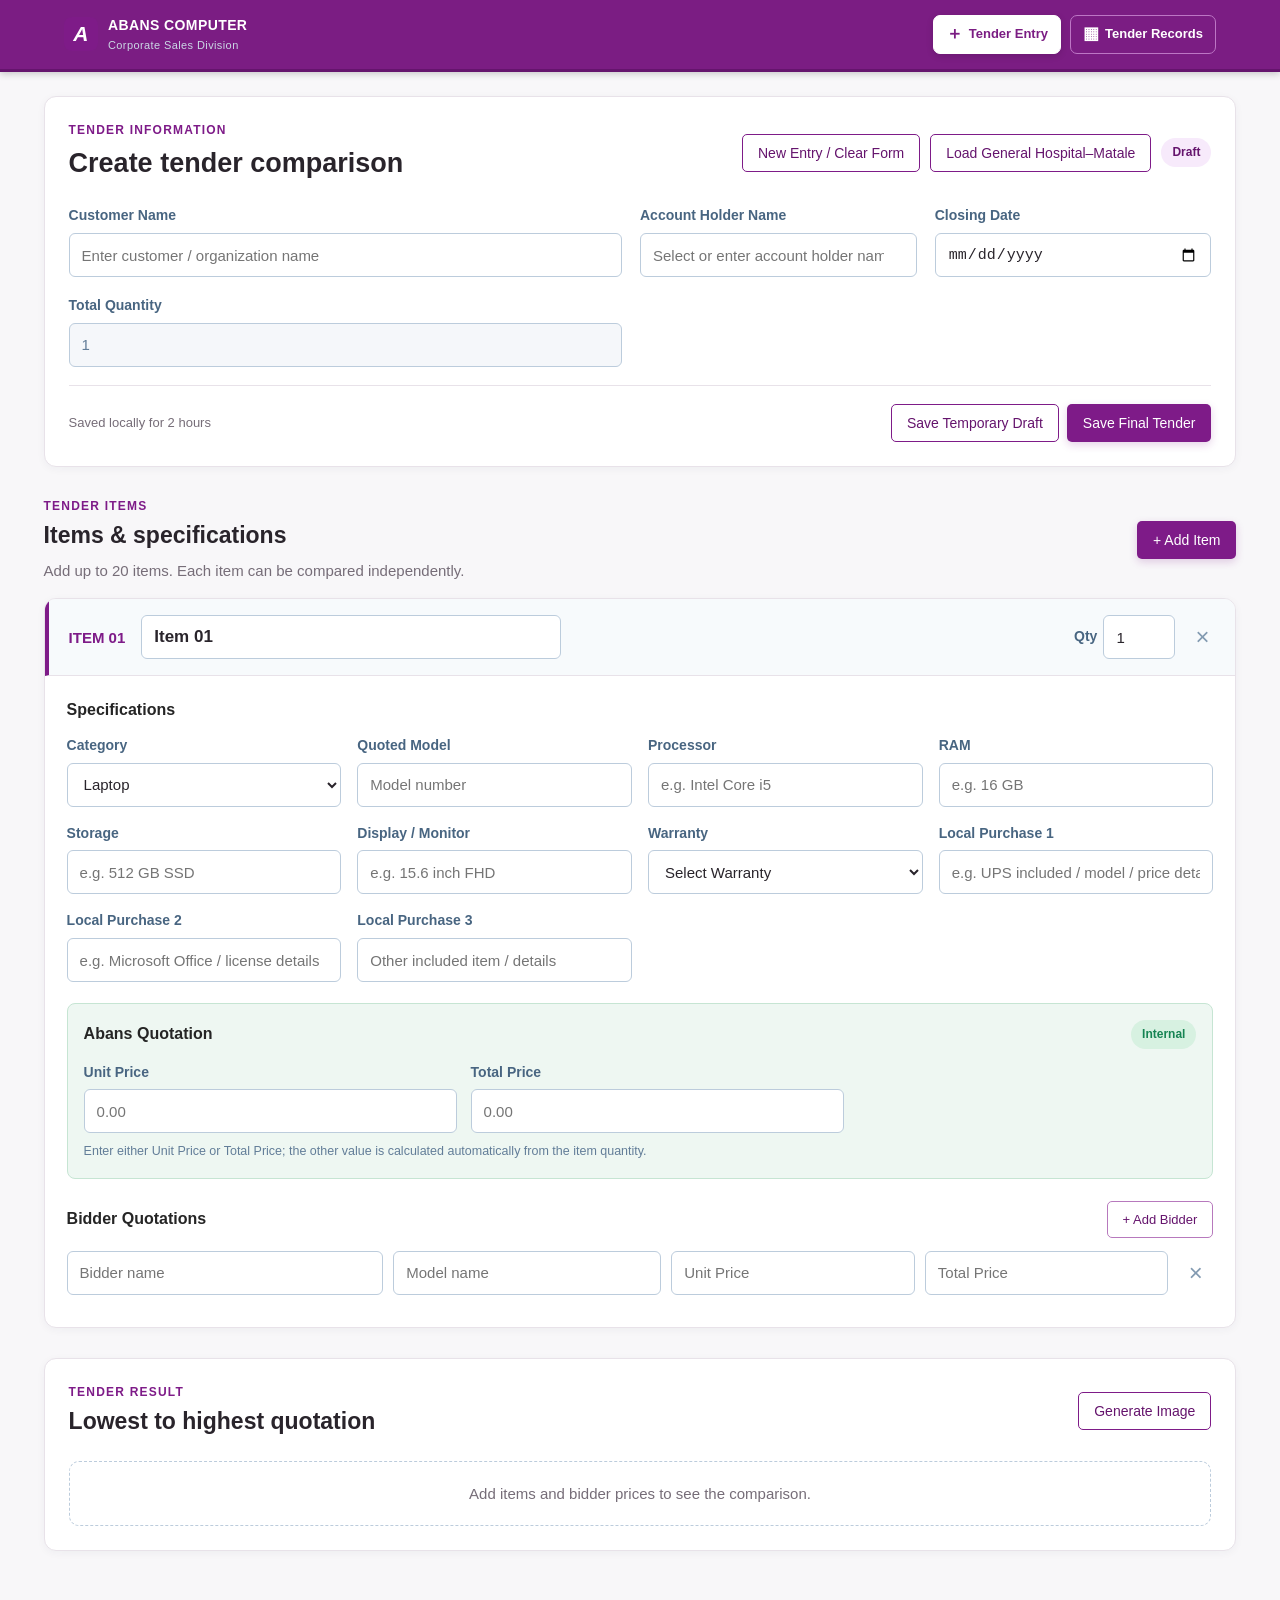
==== index.html @ 7ab719a6 "Refresh tender entry search script cache" ====
<!doctype html>
<html lang="en">
<head>
  <meta charset="UTF-8" />
  <meta name="viewport" content="width=device-width, initial-scale=1.0" />
  <title>Abans Tender Reading Management</title>
  <link rel="stylesheet" href="styles.css?v=20261028-4" />
  <link rel="stylesheet" href="abans-theme.css?v=20261028-4" />
</head>
<body>
  <header class="topbar">
    <div class="brand"><div class="brand-mark">A</div><div><strong>ABANS COMPUTER</strong><span>Corporate Sales Division</span></div></div>
  <nav class="app-title"><a class="nav-link active" href="index.html"><span>＋</span> Tender Entry</a><a class="nav-link" href="basic-report.html"><span>▦</span> Tender Records</a></nav>
  </header>

  <main>
    <section class="card details-card">
      <div class="section-heading"><div><p class="eyebrow">Tender Information</p><h1>Create tender comparison</h1></div><div class="title-actions"><button id="newEntry" class="button secondary">New Entry / Clear Form</button><button id="loadMatale" class="button secondary">Load General Hospital–Matale</button><span class="badge">Draft</span></div></div>
      <div class="details-grid">
        <label>Customer Name<input id="customerName" placeholder="Enter customer / organization name" /></label>
        <label>Account Holder Name<input id="accountHolderName" list="accountHolders" placeholder="Select or enter account holder name" /></label>
        <label>Closing Date<input id="closingDate" type="date" /></label>
        <label>Total Quantity<input id="totalQty" type="number" min="0" value="0" readonly /></label>
      </div>
      <datalist id="accountHolders"><option value="Monique"></option><option value="Mahesh"></option><option value="Vithushan"></option><option value="Keshan"></option><option value="Sathsara"></option><option value="Kanchana"></option><option value="Dinith"></option><option value="Yoshitha"></option><option value="Harsha"></option><option value="Sanula"></option><option value="Lasitha"></option><option value="Humaid"></option><option value="Thilini"></option></datalist>
      <div class="cloud-actions"><span id="cloudStatus" class="cloud-status">Saved locally for 2 hours</span><div><button id="saveDraft" class="button secondary">Save Temporary Draft</button><button id="saveFinal" class="button primary">Save Final Tender</button></div></div>
    </section>


    <section class="items-panel">
      <div class="panel-title"><div><p class="eyebrow">Tender Items</p><h2>Items & specifications</h2><p>Add up to 20 items. Each item can be compared independently.</p></div><button id="addItem" class="button primary">+ Add Item</button></div>
      <div id="items"></div>
      <div id="emptyState" class="empty"><div>▣</div><h3>No items added yet</h3><p>Start by adding the first tender item.</p></div>
    </section>

    <section class="result-card card" id="resultSection">
      <div class="section-heading"><div><p class="eyebrow">Tender Result</p><h2>Lowest to highest quotation</h2></div><button id="generateImage" class="button secondary">Generate Image</button></div>
      <div id="resultEmpty" class="empty compact"><p>Add items and bidder prices to see the comparison.</p></div>
      <div id="results"></div>
    </section>
  </main>
  <template id="itemTemplate">
    <article class="item-card">
      <div class="item-header"><div class="item-number"></div><input class="item-name" placeholder="Item name (e.g. Laptop)" /><div class="header-actions"><label class="inline-qty">Qty <input class="item-qty" type="number" min="0" value="1" /></label><button class="icon-button remove-item" title="Remove item">×</button></div></div>
      <div class="item-content">
        <div class="specs"><h3>Specifications</h3><div class="spec-grid">
<label>Category<select class="category"><option value="Laptop">Laptop</option><option value="Tab">Tab</option><option value="Desktop">Desktop</option><option value="AIO">AIO (All-in-One PC)</option><option value="Smart Board">Smart Board</option><option value="UPS">UPS</option><option value="Office">Office / Microsoft Office</option><option value="Quote Model">Quote Model</option></select></label>
          <label>Quoted Model<input class="model" placeholder="Model number" /></label>
          <label>Processor<input class="processor" placeholder="e.g. Intel Core i5" /></label>
          <label>RAM<input class="ram" placeholder="e.g. 16 GB" /></label>
          <label>Storage<input class="storage" placeholder="e.g. 512 GB SSD" /></label>
          <label>Display / Monitor<input class="display" placeholder="e.g. 15.6 inch FHD" /></label>
          <label>Warranty<select class="warranty"><option value="">Select Warranty</option><option value="1 Year">1 Year</option><option value="2 Years">2 Years</option><option value="3 Years">3 Years</option><option value="4 Years">4 Years</option><option value="5 Years">5 Years</option><option value="1 Year Comprehensive">1 Year Comprehensive</option><option value="2 Years Comprehensive">2 Years Comprehensive</option><option value="3 Years Comprehensive">3 Years Comprehensive</option><option value="4 Years Comprehensive">4 Years Comprehensive</option><option value="5 Years Comprehensive">5 Years Comprehensive</option></select></label>
          <label>Local Purchase 1<input class="local-purchase-1" placeholder="e.g. UPS included / model / price details" /></label>
          <label>Local Purchase 2<input class="local-purchase-2" placeholder="e.g. Microsoft Office / license details" /></label>
          <label>Local Purchase 3<input class="local-purchase-3" placeholder="Other included item / details" /></label>
        </div></div>
        <div class="price-block abans-block"><div class="subheading"><h3>Abans Quotation</h3><span>Internal</span></div><div class="price-grid two-columns"><label>Unit Price<input class="abans-unit" type="number" min="0" step="0.01" placeholder="0.00" /></label><label>Total Price<input class="abans-total" type="number" min="0" step="0.01" placeholder="0.00" /></label></div><small>Enter either Unit Price or Total Price; the other value is calculated automatically from the item quantity.</small></div>
        <div class="bidders"><div class="subheading"><h3>Bidder Quotations</h3><button class="button small add-bidder">+ Add Bidder</button></div><div class="bidder-list"></div></div>
      </div>
    </article>
  </template>
  <template id="bidderTemplate"><div class="bidder-row"><input class="bidder-name" placeholder="Bidder name" /><input class="bidder-model" placeholder="Model name" /><input class="bidder-unit" type="number" min="0" step="0.01" placeholder="Unit Price" /><input class="bidder-total" type="number" min="0" step="0.01" placeholder="Total Price" /><button class="icon-button remove-bidder" title="Remove bidder">×</button></div></template>
  <script src="app.js?v=20261028-4"></script>
</body>
</html>
---- styles.css ----
:root{--navy:#102a43;--blue:#1769aa;--soft:#f4f7fb;--line:#dce4ed;--text:#243b53;--muted:#627d98;--green:#16794f;--gold:#b7791f}*{box-sizing:border-box}body{margin:0;background:var(--soft);color:var(--text);font:14px/1.45 "Segoe UI",Arial,sans-serif}.topbar{height:72px;background:var(--navy);color:#fff;display:flex;align-items:center;justify-content:space-between;padding:0 max(5vw,28px);box-shadow:0 2px 7px #0003}.brand{display:flex;align-items:center;gap:10px;letter-spacing:.4px}.brand strong{display:block;font-size:14px}.brand span{display:block;font-size:11px;color:#cbd7e5}.brand-mark{width:34px;height:34px;border-radius:7px;background:#e83332;display:grid;place-items:center;font-weight:800;font-size:21px;font-style:italic}.app-title{font-size:17px;font-weight:600}main{max-width:1200px;margin:28px auto 70px;padding:0 22px}.card,.item-card{background:#fff;border:1px solid var(--line);border-radius:12px;box-shadow:0 2px 8px #102a430b}.details-card,.result-card{padding:24px}.section-heading,.panel-title,.item-header,.subheading{display:flex;justify-content:space-between;align-items:center;gap:16px}.section-heading{margin-bottom:21px}.eyebrow{text-transform:uppercase;letter-spacing:1.2px;font-weight:700;color:var(--blue);font-size:11px;margin:0 0 3px}h1,h2,h3,p{margin-top:0}h1{font-size:22px;margin-bottom:0}h2{font-size:19px;margin:0}.badge,.subheading span{background:#e6f1fb;color:var(--blue);font-weight:600;font-size:12px;border-radius:20px;padding:5px 11px}.details-grid{display:grid;grid-template-columns:2fr 1fr 1fr;gap:16px}label{display:grid;gap:6px;font-weight:600;color:#486581;font-size:12px}input,select{width:100%;height:39px;border:1px solid #bcccdc;border-radius:6px;padding:8px 10px;background:#fff;color:var(--text);font:14px inherit;font-weight:400}input:focus,select:focus{outline:2px solid #90cdf4;border-color:var(--blue)}input[readonly]{background:#f5f7fa;color:#627d98}.items-panel{margin:30px 0}.panel-title{margin-bottom:16px}.panel-title p:not(.eyebrow){color:var(--muted);margin:5px 0 0}.button{border:1px solid transparent;padding:9px 14px;border-radius:6px;font:600 13px inherit;cursor:pointer}.primary{background:var(--blue);color:#fff}.secondary{background:#fff;border-color:#bcccdc;color:var(--navy)}.small{padding:6px 10px;font-size:12px;background:#fff;border-color:#9fb3c8;color:var(--blue)}.item-card{margin-bottom:18px;overflow:hidden}.item-header{background:#f7fafc;padding:14px 18px;border-bottom:1px solid var(--line)}.item-number{font-weight:700;color:var(--blue);white-space:nowrap}.item-name{max-width:420px;margin-right:auto;font-size:15px;font-weight:600}.header-actions{display:flex;align-items:center;gap:14px}.inline-qty{display:flex;align-items:center;gap:6px;white-space:nowrap}.inline-qty input{width:72px;height:32px}.icon-button{border:0;background:transparent;color:#829ab1;font-size:24px;line-height:1;cursor:pointer;padding:3px 6px}.remove-item:hover,.remove-bidder:hover{color:#d64545}.item-content{padding:20px}.specs h3,.price-block h3,.bidders h3{font-size:14px;margin:0;color:var(--navy)}.spec-grid{display:grid;grid-template-columns:repeat(4,1fr);gap:14px;margin-top:12px}.price-block{border-radius:8px;padding:16px;margin-top:21px}.abans-block{background:#eef7f2;border:1px solid #c6e5d3}.subheading{margin-bottom:13px}.subheading span{background:#d7f1e1;color:var(--green)}.price-grid{display:grid;grid-template-columns:repeat(3,1fr);gap:14px}.two-columns{grid-template-columns:repeat(2,1fr);max-width:760px}.price-block small{color:#627d98;margin-top:9px;display:block}.bidders{margin-top:22px}.bidder-row{display:grid;grid-template-columns:1.3fr 1.1fr 1fr 1fr 35px;gap:10px;margin-bottom:10px;align-items:center}.empty{background:#fff;border:1px dashed #bcccdc;border-radius:10px;text-align:center;padding:38px;color:var(--muted)}.empty div{font-size:28px;color:#9fb3c8}.empty h3{margin:4px 0}.compact{padding:20px}.compact p{margin:0}.result-item{border:1px solid var(--line);border-radius:8px;margin:14px 0;overflow:hidden}.result-title{background:#f7fafc;padding:12px 16px;font-weight:700;display:flex;justify-content:space-between}.result-title span{font-weight:400;color:var(--muted)}.result-table{width:100%;border-collapse:collapse}.result-table th{background:#f9fbfd;text-align:left;font-size:11px;text-transform:uppercase;letter-spacing:.5px;color:#627d98}.result-table th,.result-table td{padding:11px 15px;border-bottom:1px solid #edf2f7}.result-table tr:last-child td{border-bottom:0}.money{text-align:right}.lowest{color:var(--green);font-weight:700}.rank{display:inline-grid;place-items:center;min-width:28px;height:23px;margin-right:7px;border-radius:4px;background:#e7eef7;color:var(--navy);font-size:11px;font-weight:800}.rank-l1{background:#d7f1e1;color:var(--green)}.gap-positive{color:#c05621;font-weight:600}.gap-negative{color:var(--green);font-weight:600}@media(max-width:760px){.topbar{padding:0 16px}.app-title{display:none}main{padding:0 14px}.details-grid,.spec-grid,.price-grid{grid-template-columns:1fr 1fr}.bidder-row{grid-template-columns:1fr 1fr 36px}.bidder-unit,.bidder-total{grid-column:auto}.item-header{flex-wrap:wrap}.item-name{order:3;min-width:100%}}@media(max-width:450px){.details-grid,.spec-grid,.price-grid{grid-template-columns:1fr}.result-table{font-size:12px}.result-table th,.result-table td{padding:8px}.result-table th:nth-child(2),.result-table td:nth-child(2){display:none}}
:root{--navy:#102a43;--blue:#1769aa;--soft:#f4f7fb;--line:#dce4ed;--text:#243b53;--muted:#627d98;--green:#16794f}.details-card,.result-card,.cloud-card{padding:24px}.cloud-actions{display:flex;justify-content:space-between;align-items:center;gap:14px;margin-top:18px;padding-top:18px;border-top:1px solid var(--line)}.cloud-actions .button+.button{margin-left:8px}.cloud-status{color:var(--muted);font-size:12px}.cloud-card{margin-top:20px;background:#fff;border:1px solid var(--line);border-radius:12px;box-shadow:0 2px 8px #102a430b}.report-summary{display:flex;gap:20px;flex-wrap:wrap;background:#f7fafc;border-radius:8px;padding:13px 15px;color:var(--muted)}.report-summary strong{color:var(--navy)}.cloud-records{margin-top:13px}.cloud-record{display:flex;align-items:center;justify-content:space-between;gap:12px;border-bottom:1px solid var(--line);padding:12px 4px}.cloud-record:last-child{border-bottom:0}.cloud-record p{margin:3px 0 0;color:var(--muted);font-size:12px}.status-final,.status-draft{font-size:11px;font-weight:700;border-radius:12px;padding:4px 8px}.status-final{color:var(--green);background:#d7f1e1}.status-draft{color:#b7791f;background:#fef3c7}@media(max-width:760px){.cloud-actions{align-items:flex-start;flex-direction:column}}
:root{--navy:#102a43;--blue:#1769aa;--soft:#f4f7fb;--line:#dce4ed;--text:#243b53;--muted:#627d98;--green:#16794f}.report-dashboard{padding:24px}.dashboard-note{margin:5px 0 0;color:var(--muted)}.report-filters{display:grid;grid-template-columns:2fr 1fr 1fr 1fr auto;gap:10px;margin-bottom:18px}.report-summary{display:grid;grid-template-columns:repeat(4,1fr);gap:1px;padding:0;background:var(--line);overflow:hidden}.report-summary span{background:#f7fafc;padding:14px 16px;color:var(--muted)}.report-summary strong{display:block;font-size:22px;color:var(--navy);margin-bottom:2px}.analytics-grid{display:grid;grid-template-columns:1fr 1.5fr;gap:16px;margin-top:16px}.analytics-card{border:1px solid var(--line);border-radius:9px;padding:16px}.analytics-card h3{font-size:14px;margin-bottom:14px}.bar-chart{display:grid;gap:13px}.bar-row{display:grid;grid-template-columns:70px 1fr 42px;align-items:center;gap:9px;font-size:12px;color:var(--muted)}.bar-track{height:10px;border-radius:10px;background:#edf2f7;overflow:hidden}.bar-fill{height:100%;border-radius:10px;background:var(--blue)}.bar-fill.final{background:var(--green)}.insight-list{display:grid;gap:10px;color:var(--muted)}.insight{display:flex;justify-content:space-between;gap:16px;border-bottom:1px solid #edf2f7;padding-bottom:9px}.insight:last-child{border:0;padding-bottom:0}.insight strong{color:var(--navy)}.report-table-wrap{overflow:auto;border:1px solid var(--line);border-radius:9px;margin-top:16px}.management-table{width:100%;border-collapse:collapse;min-width:900px}.management-table th{background:#f7fafc;color:var(--muted);text-align:left;text-transform:uppercase;letter-spacing:.5px;font-size:11px}.management-table th,.management-table td{padding:12px 14px;border-bottom:1px solid #edf2f7}.management-table tr:last-child td{border-bottom:0}.management-table p{font-size:12px;color:var(--muted);margin:2px 0 0}.table-empty{text-align:center;color:var(--muted);padding:24px!important}@media(max-width:760px){.report-filters,.analytics-grid{grid-template-columns:1fr 1fr}.report-filters input:first-child{grid-column:span 2}.report-filters .button{grid-column:span 2}.report-summary{grid-template-columns:1fr 1fr}}@media(max-width:450px){.report-filters,.analytics-grid,.report-summary{grid-template-columns:1fr}.report-filters input:first-child,.report-filters .button{grid-column:auto}}
:root{--navy:#102a43}.app-title{display:flex;gap:18px}.app-title a{color:#d9e6f2;text-decoration:none;font-size:14px}.app-title a:hover{text-decoration:underline;color:#fff}
:root{--line:#dce4ed}.report-filters{grid-template-columns:repeat(5,minmax(130px,1fr)) auto}.analytics-grid.three{grid-template-columns:1fr 1fr 1.5fr}.winner-card{margin-top:16px}@media(max-width:900px){.report-filters{grid-template-columns:repeat(3,1fr)}.analytics-grid.three{grid-template-columns:1fr 1fr}}@media(max-width:600px){.report-filters,.analytics-grid.three{grid-template-columns:1fr}}
:root{--line:#dce4ed}.report-filters{grid-template-columns:repeat(5,minmax(130px,1fr)) auto!important}.analytics-grid.three{grid-template-columns:1fr 1fr 1.5fr!important}.winner-card{margin-top:16px}@media(max-width:900px){.report-filters{grid-template-columns:repeat(3,1fr)!important}.analytics-grid.three{grid-template-columns:1fr 1fr!important}}@media(max-width:600px){.report-filters,.analytics-grid.three{grid-template-columns:1fr!important}}
:root{--line:#dce4ed}.analytics-grid.three{grid-template-columns:1fr 1.5fr!important}@media(max-width:600px){.analytics-grid.three{grid-template-columns:1fr!important}}
:root{--line:#dce4ed}.title-actions{display:flex;align-items:center;gap:10px}@media(max-width:600px){.title-actions{width:100%;justify-content:space-between}}
:root{--line:#dce4ed}.simple-report{padding:26px}.simple-tools{display:flex;align-items:center;justify-content:space-between;gap:16px;margin-bottom:16px}.simple-tools input{max-width:420px}@media(max-width:600px){.simple-tools{align-items:stretch;flex-direction:column}.simple-tools input{max-width:none}}
:root{--line:#dce4ed;--navy:#102a43;--blue:#1769aa;--green:#16794f}.advanced-filters{grid-template-columns:2fr repeat(3,1fr) 1fr 1fr 1.2fr auto!important}.kpi-grid{display:grid;grid-template-columns:repeat(4,1fr);gap:12px;margin:18px 0}.kpi-grid>div{border:1px solid var(--line);border-radius:8px;padding:14px;background:#f8fbfe}.kpi-grid strong{font-size:22px;color:var(--navy);display:block}.kpi-grid span{color:#627d98;font-size:12px}.mini-chart{display:flex;gap:14px;flex-wrap:wrap;margin-bottom:18px;padding:14px;border:1px solid var(--line);border-radius:8px}.mini-chart>div{display:grid;grid-template-columns:100px 170px 25px;align-items:center;gap:8px;font-size:12px;color:#486581}.mini-chart i{height:9px;background:#edf2f7;border-radius:9px;overflow:hidden}.mini-chart b{display:block;height:100%;background:var(--blue);border-radius:9px}.record-row{cursor:pointer}.record-row:hover{background:#f3f8fd}.detail-row td{padding:0!important;background:#f8fbfe}.tender-details{padding:16px}.item-detail{border:1px solid var(--line);border-radius:8px;background:#fff;margin-bottom:12px;overflow:auto}.item-detail:last-child{margin-bottom:0}.item-detail h3{margin:0;padding:10px 12px;background:#f1f6fa;font-size:14px}.item-detail h3 span{float:right;font-weight:400;color:#627d98}.item-detail p{padding:10px 12px;margin:0;color:#486581;font-size:12px}.item-detail table{width:100%;border-collapse:collapse;font-size:12px}.item-detail th,.item-detail td{padding:9px 12px;text-align:left;border-top:1px solid #edf2f7}.item-detail th{color:#627d98;text-transform:uppercase;font-size:10px}.item-detail .winner{background:#eaf8ef;color:var(--green);font-weight:600}@media(max-width:900px){.advanced-filters{grid-template-columns:repeat(3,1fr)!important}.kpi-grid{grid-template-columns:repeat(2,1fr)}}@media(max-width:600px){.advanced-filters,.kpi-grid{grid-template-columns:1fr!important}.mini-chart>div{grid-template-columns:80px 1fr 25px;width:100%}}
:root{--line:#dce4ed}.row-actions{white-space:nowrap}.row-actions .button{padding:5px 7px;margin-right:3px;font-size:11px}.row-actions .delete{color:#c53030;border-color:#feb2b2}.row-actions .image{color:#1769aa}
:root{--blue:#1769aa}.app-title{display:flex;gap:9px;align-items:center}.app-title .nav-link{display:flex;align-items:center;gap:6px;padding:8px 12px;border:1px solid #ffffff33;border-radius:7px;color:#d7e6f5;text-decoration:none;font-weight:600;font-size:13px;transition:background .18s,transform .18s}.app-title .nav-link span{font-size:17px;line-height:12px;color:#8fcbff}.app-title .nav-link:hover{background:#ffffff18;color:#fff;transform:translateY(-1px)}.app-title .nav-link.active{background:#fff;color:#12324e;border-color:#fff;box-shadow:0 2px 7px #0002}.app-title .nav-link.active span{color:var(--blue)}
:root{--navy:#242424!important;--blue:#e7333b!important;--soft:#f7f7f7!important;--text:#242424!important;--muted:#737373!important;--line:#e5e5e5!important;--green:#188453!important}.topbar{background:#242424!important;border-bottom:3px solid #e7333b}.brand-mark{background:#e7333b!important;border-radius:8px!important}.primary{background:#e7333b!important;box-shadow:0 3px 8px #e7333b33}.primary:hover{background:#c81f2b!important}.secondary{border-color:#e7333b!important;color:#c81f2b!important}.button{border-radius:5px!important}.eyebrow{color:#e7333b!important}.badge{background:#fff0f1!important;color:#c81f2b!important}.item-number{color:#e7333b!important}.rank-l1{background:#fff0f1!important;color:#c81f2b!important}.nav-link.active{color:#e7333b!important}.nav-link.active span{color:#e7333b!important}.app-title .nav-link span{color:#ff8a8f!important}.item-header,.result-title{border-left:4px solid #e7333b}.kpi-grid>div{border-top:3px solid #e7333b!important}.mini-chart b{background:#e7333b!important}.record-row:hover{background:#fff6f6!important}


/* Usability update: wider workspace, larger readable typography and form controls */
html{font-size:16px}body{font-size:15px;line-height:1.55}main{width:96%;max-width:none;margin:24px auto 64px;padding:0 18px}h1{font-size:27px}h2{font-size:23px}h3,.specs h3,.price-block h3,.bidders h3{font-size:16px}.eyebrow{font-size:12px}label{font-size:14px}input,select{height:44px;padding:10px 12px;font-size:15px}.button{font-size:14px;padding:10px 15px}.small{font-size:13px}.item-name{font-size:17px}.item-header{padding:16px 20px}.item-content{padding:22px}.spec-grid{gap:16px}.details-grid{gap:18px}.result-table{font-size:14px}.result-table th{font-size:12px}.result-table th,.result-table td{padding:13px 16px}.result-title{font-size:16px}.cloud-status{font-size:13px}@media(min-width:1500px){main{width:97%;padding:0 24px}.spec-grid{grid-template-columns:repeat(4,minmax(0,1fr))}}@media(max-width:760px){main{width:100%;padding:0 12px}.details-card,.result-card{padding:18px}.item-content{padding:16px}.item-header{padding:12px}.result-table{min-width:650px}.result-item{overflow-x:auto}}
---- abans-theme.css ----
:root{
  --navy:#252525!important;
  --blue:#7e1b88!important;
  --soft:#f8f7f9!important;
  --line:#e8e2e9!important;
  --text:#29242b!important;
  --muted:#766d78!important;
  --green:#168453!important;
}
.topbar{background:#7b1d83!important;border-bottom:3px solid #65146d!important}
.brand-mark,.primary{background:#7e1b88!important}
.primary{box-shadow:0 3px 8px #7e1b8833!important}
.primary:hover{background:#65146d!important}
.secondary{border-color:#7e1b88!important;color:#65146d!important}
.eyebrow,.item-number{color:#7e1b88!important}
.badge,.rank-l1{background:#f7eafb!important;color:#65146d!important}
.nav-link.active,.nav-link.active span{color:#dca3e3!important}
.app-title .nav-link span{color:#e6b9eb!important}
.app-title .nav-link{border-color:#bd76c5!important;color:#fff!important}
.app-title .nav-link span{color:#fff!important}
.app-title .nav-link:hover{background:#67166f!important;color:#fff!important}
.app-title .nav-link.active{background:#fff!important;border-color:#fff!important;color:#7b1d83!important}
.app-title .nav-link.active span{color:#7b1d83!important}
.item-header,.result-title{border-left:4px solid #7e1b88!important}
.kpi-grid>div{border-top:3px solid #7e1b88!important}
.mini-chart b,.bar-fill{background:#7e1b88!important}
.record-row:hover{background:#fbf4fc!important}
input:focus,select:focus{outline-color:#dca3e3!important;border-color:#7e1b88!important}
.small{border-color:#b779bd!important;color:#65146d!important}
.visual-analytics{display:grid;grid-template-columns:1fr 1.35fr 1.35fr;gap:16px;margin:18px 0 24px}.visual-card{min-height:205px;border:1px solid var(--line);border-radius:13px;background:#fff;padding:18px;box-shadow:0 7px 18px #4d155b0a}.visual-card-head{display:flex;justify-content:space-between;gap:12px;align-items:start}.visual-card h3{font-size:15px;margin:0}.visual-card .eyebrow{font-size:10px;margin-bottom:2px}.insight-pill,.chart-caption{border-radius:999px;padding:4px 8px;background:#f7eafb;color:#7b1d83;font-size:11px;font-weight:700}.chart-caption{background:#f4f4f4;color:#766d78;font-weight:600}.ring-layout{display:flex;align-items:center;gap:16px;height:132px}.progress-ring{width:106px;height:106px;flex:0 0 106px;border-radius:50%;display:grid;place-items:center;background:conic-gradient(#7b1d83 var(--progress),#f0e7f1 0);position:relative}.progress-ring:after{content:"";position:absolute;width:82px;height:82px;border-radius:50%;background:#fff}.progress-ring span{position:relative;z-index:1;font-size:20px;font-weight:800;color:#7b1d83}.ring-layout strong{font-size:17px}.ring-layout p{color:var(--muted);margin:4px 0 0;font-size:12px}.leader-bars{display:grid;gap:11px;margin-top:17px}.leader-bars>div{display:grid;grid-template-columns:105px 1fr 18px;align-items:center;gap:9px;font-size:12px}.leader-bars span{white-space:nowrap;overflow:hidden;text-overflow:ellipsis}.leader-bars i{height:9px;background:#f0e7f1;border-radius:99px;overflow:hidden}.leader-bars b{display:block;height:100%;background:linear-gradient(90deg,#7b1d83,#ba62c4);border-radius:99px}.leader-bars strong{color:#7b1d83;text-align:right}.line-chart{margin-top:12px}.line-chart svg{display:block;width:100%;height:120px}.gap-labels{display:flex;gap:9px;overflow:hidden}.gap-labels span{font-size:10px;white-space:nowrap;overflow:hidden;text-overflow:ellipsis;color:var(--muted);flex:1;text-align:center}.chart-empty{color:var(--muted);font-size:12px;margin-top:40px}@media(max-width:980px){.visual-analytics{grid-template-columns:1fr 1fr}.visual-analytics .visual-card:last-child{grid-column:span 2}}@media(max-width:600px){.visual-analytics{grid-template-columns:1fr}.visual-analytics .visual-card:last-child{grid-column:auto}.leader-bars>div{grid-template-columns:90px 1fr 18px}}


/* Final usability overrides: this file loads after styles.css, so keep the layout rules here. */
html{font-size:16px!important}
body{font-size:15px!important;line-height:1.55!important}
main{width:96%!important;max-width:none!important;margin:24px auto 64px!important;padding:0 18px!important}
h1{font-size:27px!important}h2{font-size:23px!important}h3,.specs h3,.price-block h3,.bidders h3{font-size:16px!important}
.eyebrow{font-size:12px!important}label{font-size:14px!important}
input,select{height:44px!important;padding:10px 12px!important;font-size:15px!important}
.button{font-size:14px!important;padding:10px 15px!important}.small{font-size:13px!important}
.item-name{font-size:17px!important}.item-header{padding:16px 20px!important}.item-content{padding:22px!important}
.spec-grid{gap:16px!important}.details-grid{gap:18px!important}
.result-table{font-size:14px!important}.result-table th{font-size:12px!important}.result-table th,.result-table td{padding:13px 16px!important}
.result-title{font-size:16px!important}.cloud-status{font-size:13px!important}
@media(min-width:1500px){main{width:97%!important;padding:0 24px!important}.spec-grid{grid-template-columns:repeat(4,minmax(0,1fr))!important}}
@media(max-width:760px){main{width:100%!important;padding:0 12px!important}.details-card,.result-card{padding:18px!important}.item-content{padding:16px!important}.item-header{padding:12px!important}.result-table{min-width:650px!important}.result-item{overflow-x:auto!important}}
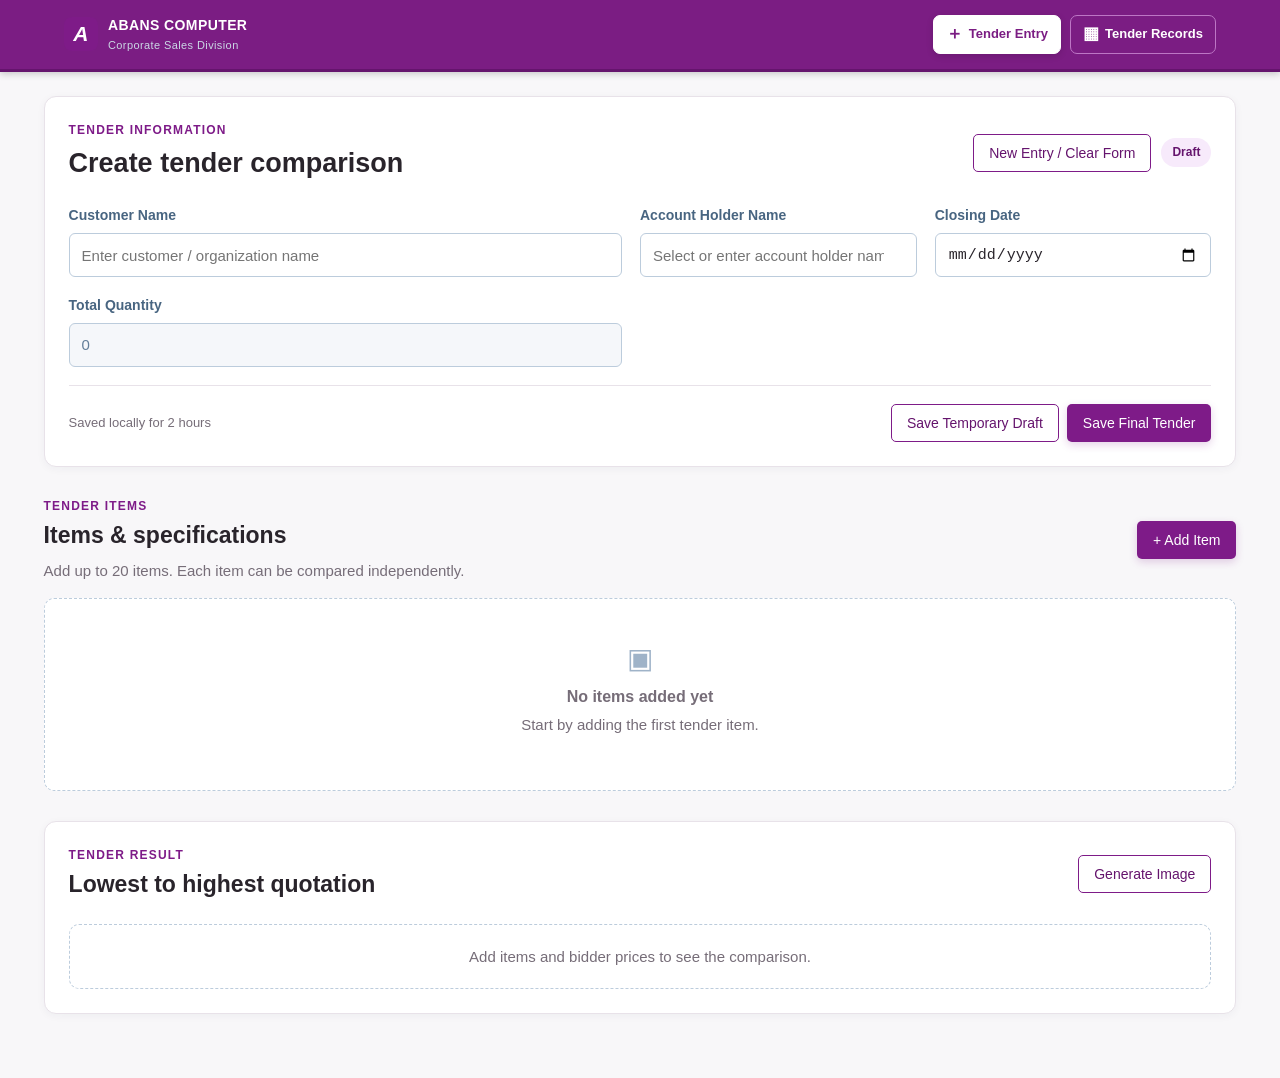
==== commit 3cc62d15: "Remove Matale sample-load button and refresh app cache" ====
--- a/index.html
+++ b/index.html
@@ -4,8 +4,8 @@
   <meta charset="UTF-8" />
   <meta name="viewport" content="width=device-width, initial-scale=1.0" />
   <title>Abans Tender Reading Management</title>
-  <link rel="stylesheet" href="styles.css?v=20261028-4" />
-  <link rel="stylesheet" href="abans-theme.css?v=20261028-4" />
+  <link rel="stylesheet" href="styles.css?v=20261028-5" />
+  <link rel="stylesheet" href="abans-theme.css?v=20261028-5" />
 </head>
 <body>
   <header class="topbar">
@@ -15,7 +15,7 @@
 
   <main>
     <section class="card details-card">
-      <div class="section-heading"><div><p class="eyebrow">Tender Information</p><h1>Create tender comparison</h1></div><div class="title-actions"><button id="newEntry" class="button secondary">New Entry / Clear Form</button><button id="loadMatale" class="button secondary">Load General Hospital–Matale</button><span class="badge">Draft</span></div></div>
+      <div class="section-heading"><div><p class="eyebrow">Tender Information</p><h1>Create tender comparison</h1></div><div class="title-actions"><button id="newEntry" class="button secondary">New Entry / Clear Form</button><span class="badge">Draft</span></div></div>
       <div class="details-grid">
         <label>Customer Name<input id="customerName" placeholder="Enter customer / organization name" /></label>
         <label>Account Holder Name<input id="accountHolderName" list="accountHolders" placeholder="Select or enter account holder name" /></label>
@@ -61,6 +61,6 @@
     </article>
   </template>
   <template id="bidderTemplate"><div class="bidder-row"><input class="bidder-name" placeholder="Bidder name" /><input class="bidder-model" placeholder="Model name" /><input class="bidder-unit" type="number" min="0" step="0.01" placeholder="Unit Price" /><input class="bidder-total" type="number" min="0" step="0.01" placeholder="Total Price" /><button class="icon-button remove-bidder" title="Remove bidder">×</button></div></template>
-  <script src="app.js?v=20261028-4"></script>
+  <script src="app.js?v=20261028-6"></script>
 </body>
 </html>
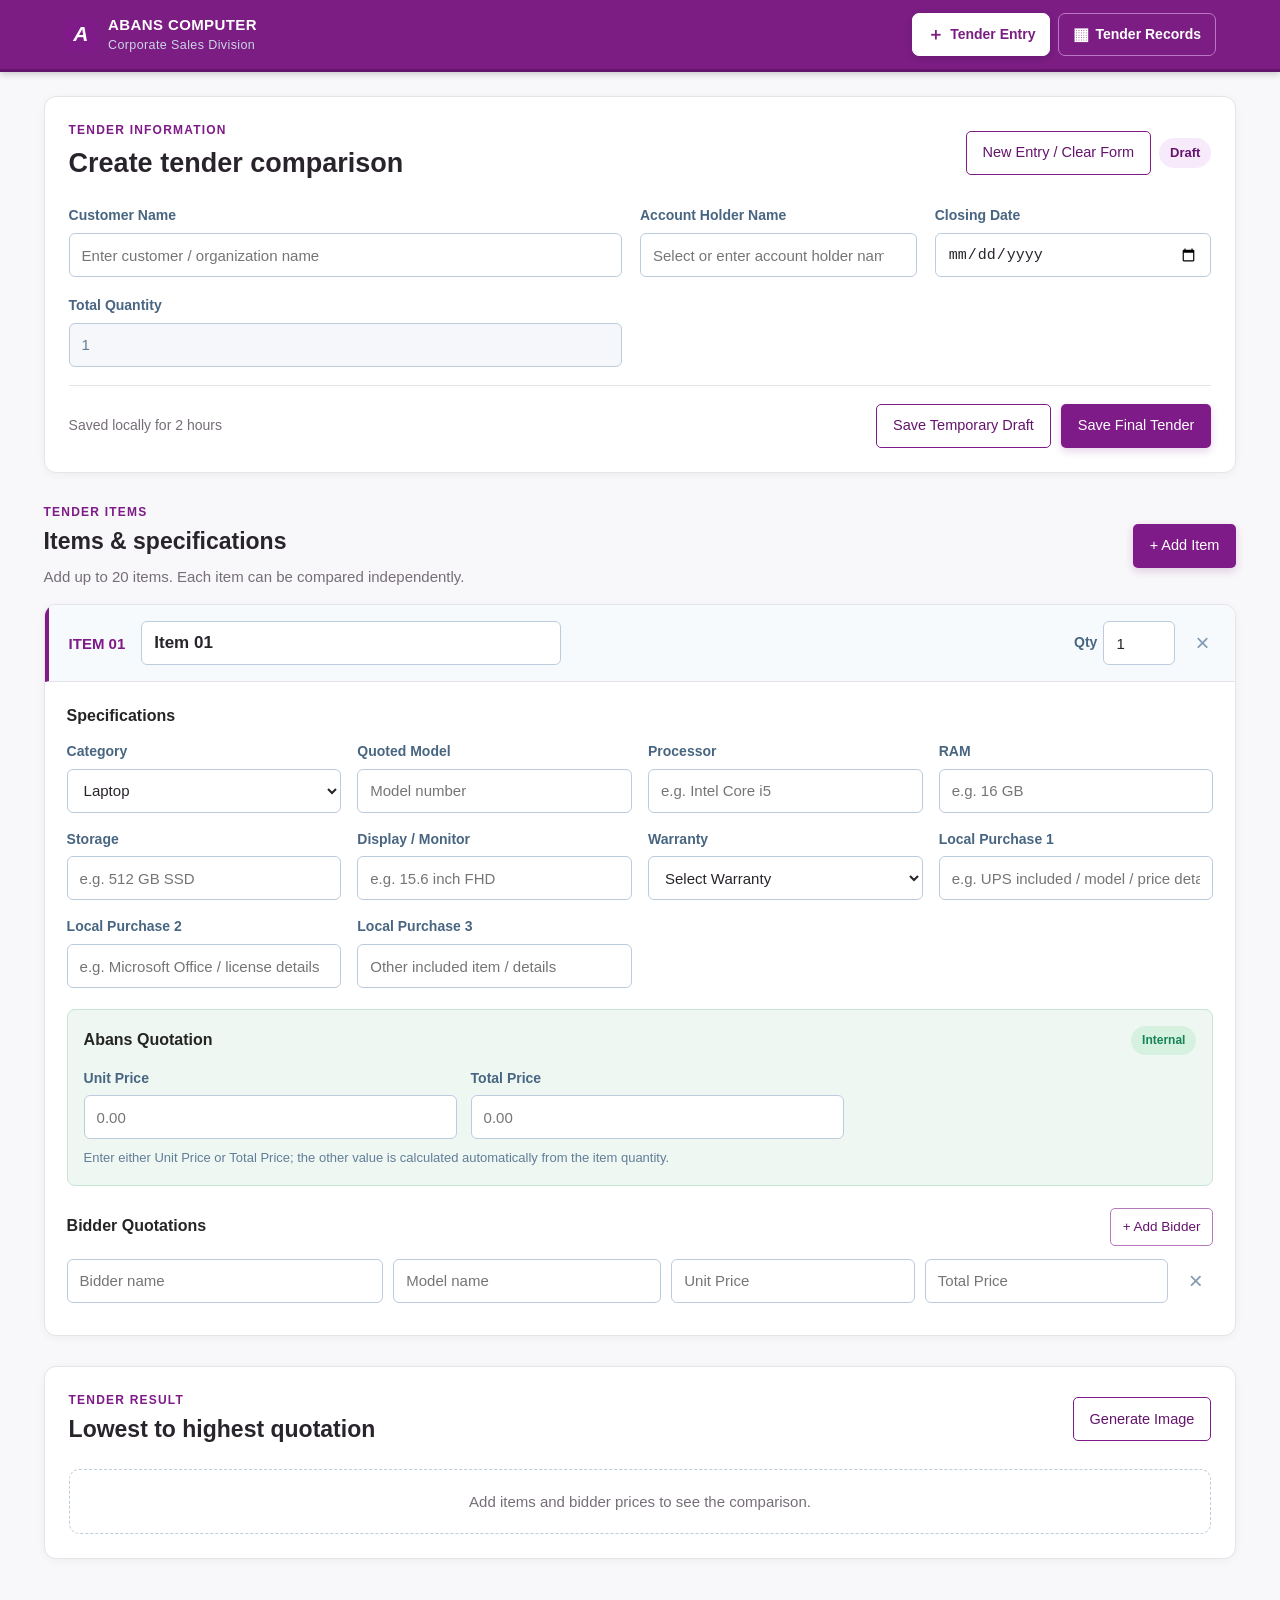
==== commit a483f43b: "Gap % vs L1, records pagination (50/page), unified 2-decimal money, shared account holders, full JSO" ====
--- a/index.html
+++ b/index.html
@@ -4,8 +4,8 @@
   <meta charset="UTF-8" />
   <meta name="viewport" content="width=device-width, initial-scale=1.0" />
   <title>Abans Tender Reading Management</title>
-  <link rel="stylesheet" href="styles.css?v=20261028-5" />
-  <link rel="stylesheet" href="abans-theme.css?v=20261028-5" />
+  <link rel="stylesheet" href="styles.css?v=20261028-7" />
+  <link rel="stylesheet" href="abans-theme.css?v=20261028-7" />
 </head>
 <body>
   <header class="topbar">
@@ -61,6 +61,6 @@
     </article>
   </template>
   <template id="bidderTemplate"><div class="bidder-row"><input class="bidder-name" placeholder="Bidder name" /><input class="bidder-model" placeholder="Model name" /><input class="bidder-unit" type="number" min="0" step="0.01" placeholder="Unit Price" /><input class="bidder-total" type="number" min="0" step="0.01" placeholder="Total Price" /><button class="icon-button remove-bidder" title="Remove bidder">×</button></div></template>
-  <script src="app.js?v=20261028-6"></script>
+  <script src="app.js?v=20261028-7"></script>
 </body>
 </html>
--- a/abans-theme.css
+++ b/abans-theme.css
@@ -44,3 +44,76 @@
 .result-title{font-size:16px!important}.cloud-status{font-size:13px!important}
 @media(min-width:1500px){main{width:97%!important;padding:0 24px!important}.spec-grid{grid-template-columns:repeat(4,minmax(0,1fr))!important}}
 @media(max-width:760px){main{width:100%!important;padding:0 12px!important}.details-card,.result-card{padding:18px!important}.item-content{padding:16px!important}.item-header{padding:12px!important}.result-table{min-width:650px!important}.result-item{overflow-x:auto!important}}
+
+/* Specification summary shown when expanding a tender record */
+.record-specifications{padding:12px;border-bottom:1px solid var(--line)}.record-specifications h4{margin:0 0 10px;color:var(--navy);font-size:13px}.record-spec-grid{display:grid;grid-template-columns:repeat(4,minmax(0,1fr));gap:10px}.record-spec-grid>div{padding:9px 10px;border:1px solid var(--line);border-radius:6px;background:#fbfdff;min-width:0}.record-spec-grid strong,.record-spec-grid span{display:block}.record-spec-grid strong{font-size:11px;color:#627d98;margin-bottom:3px}.record-spec-grid span{font-size:13px;overflow-wrap:anywhere}@media(max-width:760px){.record-spec-grid{grid-template-columns:repeat(2,minmax(0,1fr))}}@media(max-width:450px){.record-spec-grid{grid-template-columns:1fr}}
+
+/* Expanded specification filters */
+.advanced-filters{display:grid;grid-template-columns:repeat(4,minmax(0,1fr))!important;gap:10px}.advanced-filters #search{grid-column:span 2}.advanced-filters #clear{align-self:stretch}@media(max-width:900px){.advanced-filters{grid-template-columns:repeat(3,minmax(0,1fr))!important}.advanced-filters #search{grid-column:span 2}}@media(max-width:600px){.advanced-filters{grid-template-columns:1fr!important}.advanced-filters #search{grid-column:span 1}}
+
+/* UI fix 2026-10-28: stop button overlap, larger readable fonts everywhere.
+   This file loads after styles.css on both pages, so these rules win. */
+/* Header: let brand and nav wrap instead of colliding */
+.topbar{height:auto!important;min-height:72px;flex-wrap:wrap;gap:8px 18px;padding-top:10px;padding-bottom:10px}
+.app-title{display:flex!important;flex-wrap:wrap;gap:8px;align-items:center}
+.app-title .nav-link{white-space:nowrap;padding:10px 14px!important;font-size:14px!important}
+.brand strong{font-size:15px!important}.brand span{font-size:12.5px!important}
+/* Section headings and their button groups wrap cleanly */
+.section-heading,.panel-title{flex-wrap:wrap}
+.title-actions{flex-wrap:wrap;gap:8px}
+.heading-actions{display:flex;gap:10px;flex-wrap:wrap;align-items:center}
+.heading-actions .button{white-space:nowrap}
+.cloud-actions{flex-wrap:wrap}
+.cloud-actions>div{display:flex;gap:10px;flex-wrap:wrap}
+.cloud-actions .button+.button{margin-left:0!important}
+/* Buttons: comfortable size, never squeezed */
+.button{min-height:44px;padding:10px 16px!important;font-size:14.5px!important;line-height:1.3;display:inline-flex;align-items:center;justify-content:center}
+.button.small{min-height:38px;padding:8px 12px!important;font-size:13.5px!important}
+.button:disabled{opacity:.45;cursor:default}
+/* Records table: readable text, action buttons wrap inside their cell instead of overlapping */
+.management-table{font-size:15px!important}
+.management-table th{font-size:12.5px!important;padding:13px 14px!important}
+.management-table td{padding:14px!important}
+.management-table p{font-size:13.5px!important}
+.management-table th:last-child,.management-table td:last-child{min-width:196px}
+.row-actions{white-space:normal!important}
+.row-actions{display:flex;flex-wrap:wrap;gap:6px}
+.row-actions .button{margin-right:0!important}
+.item-detail table{font-size:14px!important}
+.item-detail th{font-size:11.5px!important}
+.item-detail p{font-size:13.5px!important}
+.item-detail h3{font-size:15.5px!important}
+.record-spec-grid strong{font-size:12px!important}
+.record-spec-grid span{font-size:14px!important}
+.record-specifications h4{font-size:14px!important}
+/* KPI, charts and small print: bumped up */
+.kpi-grid strong{font-size:20px!important}
+.kpi-grid span{font-size:13.5px!important}
+.mini-chart>div{font-size:13.5px!important;grid-template-columns:112px 170px 30px}
+.bar-row{font-size:13.5px!important}
+.visual-card .eyebrow{font-size:11.5px!important}
+.visual-card h3{font-size:16.5px!important}
+.ring-layout p{font-size:13.5px!important}
+.leader-bars>div{font-size:13.5px!important}
+.gap-labels span{font-size:11.5px!important}
+.chart-empty{font-size:13.5px!important}
+.insight-pill,.chart-caption{font-size:12px!important}
+.cloud-status{font-size:14px!important}
+.badge{font-size:13px!important}
+.status-final,.status-draft{font-size:12px!important;padding:5px 10px!important}
+.rank{font-size:12px!important;min-width:30px;height:25px}
+.price-block small{font-size:13px!important}
+.dashboard-note{font-size:14.5px!important}
+/* Pagination bar */
+.pagination{display:flex;align-items:center;justify-content:flex-end;gap:12px;flex-wrap:wrap;margin-top:16px}
+.pagination .cloud-status{font-weight:600;color:var(--text)}
+/* Small screens: stack header, full-width heading buttons, no overlap */
+@media(max-width:760px){
+  .topbar{flex-direction:column;align-items:flex-start}
+  .heading-actions{width:100%}
+  .heading-actions .button{flex:1 1 auto}
+  .cloud-actions>div{width:100%}
+  .cloud-actions .button{flex:1 1 auto}
+  .pagination{justify-content:space-between}
+  .management-table th:last-child,.management-table td:last-child{min-width:170px}
+}
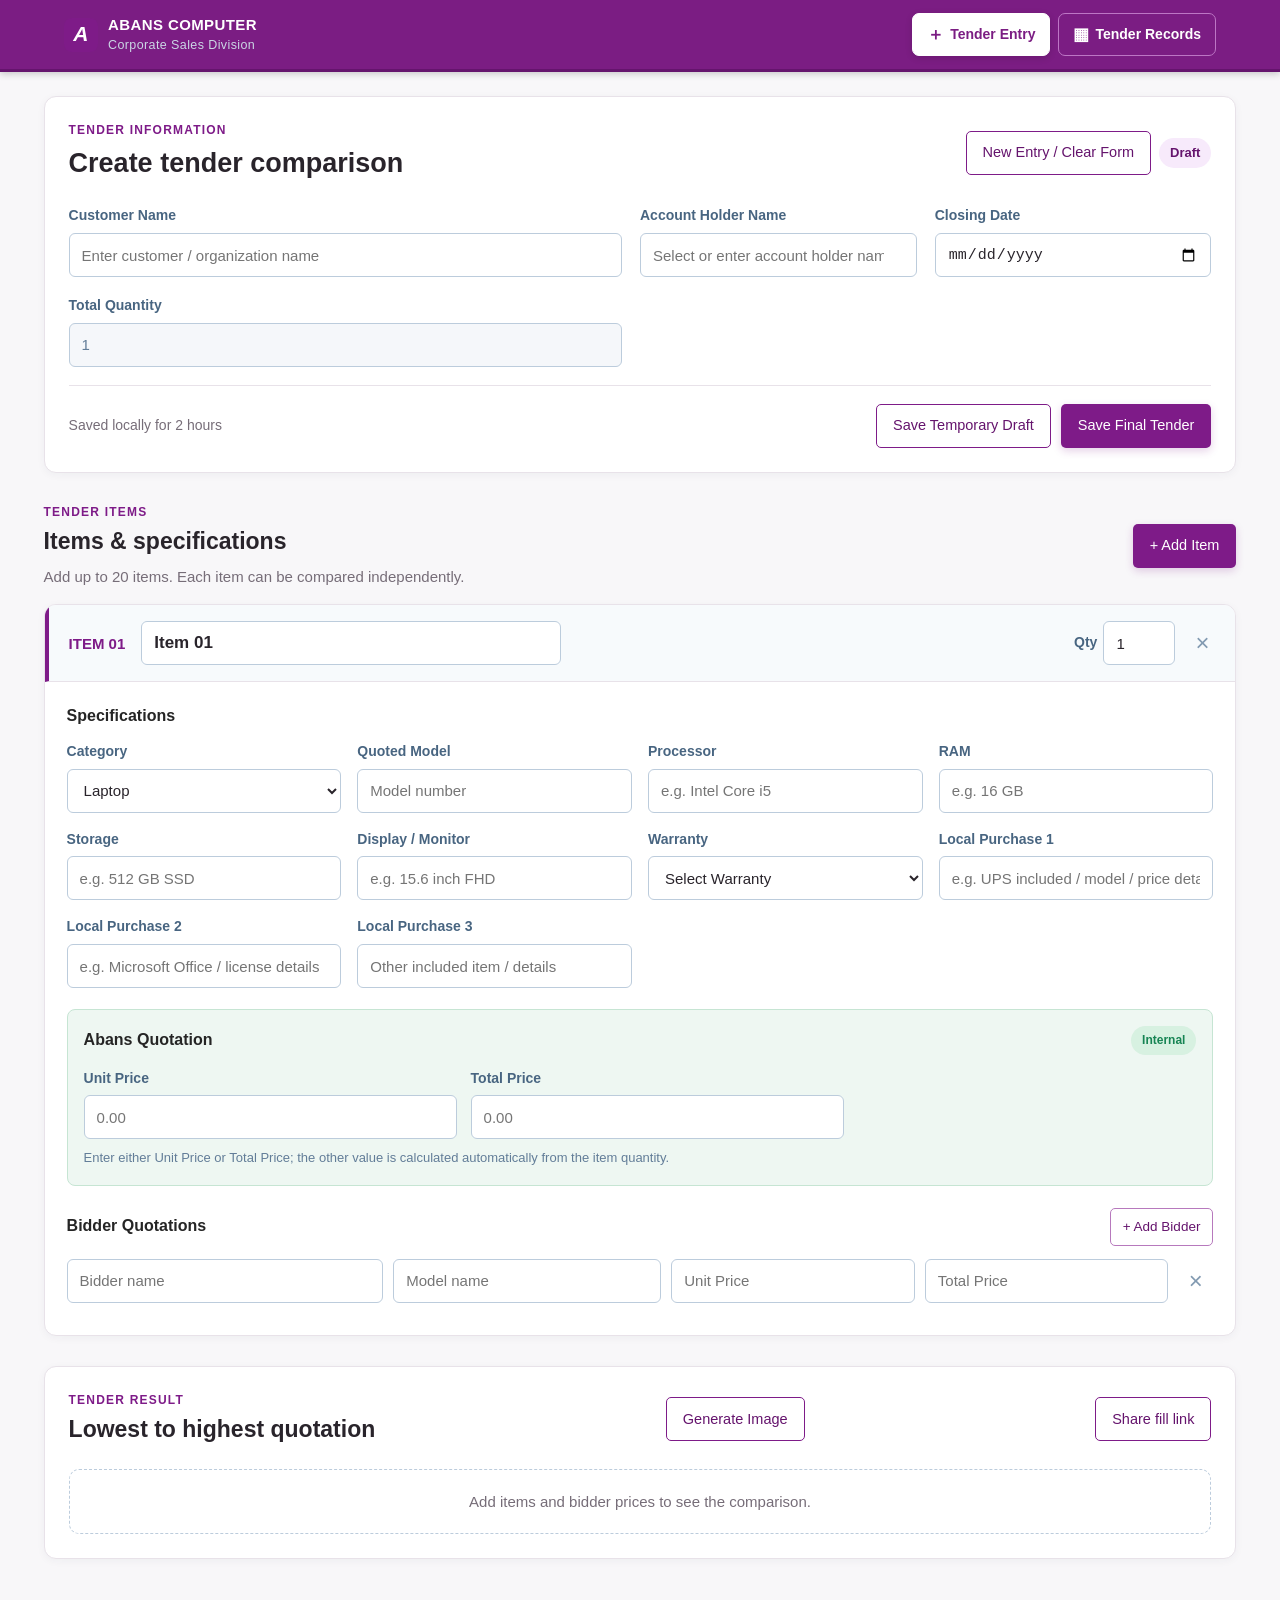
==== commit b87b4abb: "Add Share fill link button: copies a ?fill= link of the current form (basic spec in, prices blank) t" ====
--- a/index.html
+++ b/index.html
@@ -34,7 +34,7 @@
     </section>
 
     <section class="result-card card" id="resultSection">
-      <div class="section-heading"><div><p class="eyebrow">Tender Result</p><h2>Lowest to highest quotation</h2></div><button id="generateImage" class="button secondary">Generate Image</button></div>
+      <div class="section-heading"><div><p class="eyebrow">Tender Result</p><h2>Lowest to highest quotation</h2></div><button id="generateImage" class="button secondary">Generate Image</button><button id="shareLink" class="button secondary" type="button">Share fill link</button></div>
       <div id="resultEmpty" class="empty compact"><p>Add items and bidder prices to see the comparison.</p></div>
       <div id="results"></div>
     </section>
@@ -61,6 +61,6 @@
     </article>
   </template>
   <template id="bidderTemplate"><div class="bidder-row"><input class="bidder-name" placeholder="Bidder name" /><input class="bidder-model" placeholder="Model name" /><input class="bidder-unit" type="number" min="0" step="0.01" placeholder="Unit Price" /><input class="bidder-total" type="number" min="0" step="0.01" placeholder="Total Price" /><button class="icon-button remove-bidder" title="Remove bidder">×</button></div></template>
-  <script src="app.js?v=20261028-7"></script>
+  <script src="app.js?v=20261028-9"></script>
 </body>
 </html>
